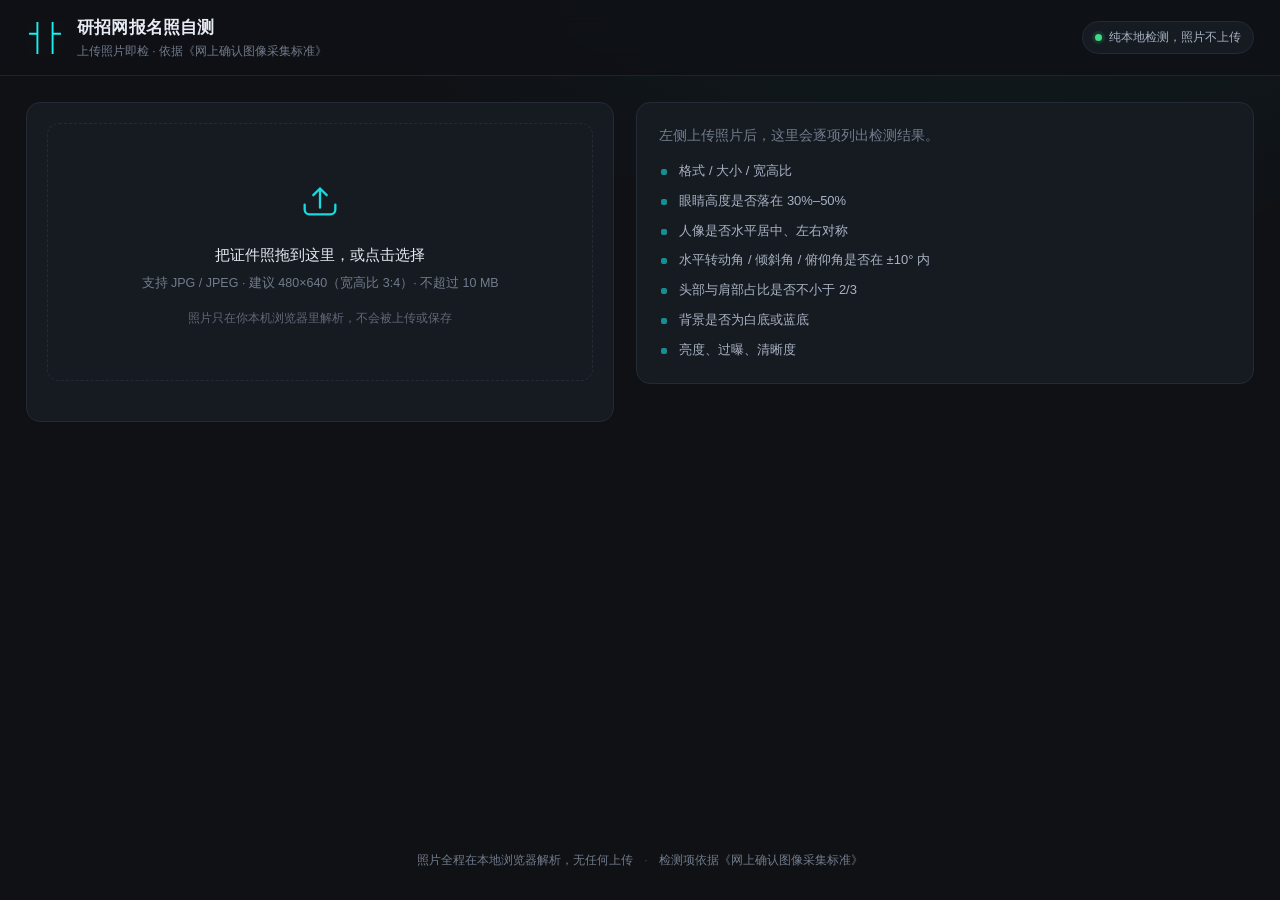
==== index.html @ 833f7c4b "研招网报名照自测：上传照片即检合规性 纯前端静态页面，照片不上传，全部在浏览器本地解析。  检测项： - 文件与规格：格式 jpg/jpeg、≤10MB、宽高比 3:4、分辨率建议 480×640 -" ====
<!DOCTYPE html>
<html lang="zh-CN">
<head>
<meta charset="UTF-8" />
<meta name="viewport" content="width=device-width, initial-scale=1.0" />
<title>研招网报名照自测 · 上传即检</title>
<meta name="description" content="上传考研网上确认证件照，本地自动检测是否符合研招网图像采集标准：宽高比、眼睛高度、人像居中、三轴角度、头肩占比、背景底色等。" />
<link rel="stylesheet" href="./assets/style.css?v=1" />
<link rel="icon" href="data:image/svg+xml,<svg xmlns='http://www.w3.org/2000/svg' viewBox='0 0 100 100'><rect width='100' height='100' rx='18' fill='%230F1115'/><g stroke='%231AEFF3' stroke-width='5'><line x1='30' y1='8' x2='30' y2='92'/><line x1='70' y1='8' x2='70' y2='92'/><line x1='8' y1='39' x2='30' y2='39'/><line x1='70' y1='39' x2='92' y2='39'/></g></svg>" />
</head>
<body>

<header class="topbar">
  <div class="topbar-inner">
    <div class="brand">
      <svg class="brand-mark" viewBox="0 0 100 100" aria-hidden="true">
        <rect width="100" height="100" rx="18" fill="#0F1115"/>
        <g stroke="#1AEFF3" stroke-width="5">
          <line x1="30" y1="8" x2="30" y2="92"/><line x1="70" y1="8" x2="70" y2="92"/>
          <line x1="8" y1="39" x2="30" y2="39"/><line x1="70" y1="39" x2="92" y2="39"/>
        </g>
      </svg>
      <div class="brand-text">
        <h1>研招网报名照自测</h1>
        <p>上传照片即检 · 依据《网上确认图像采集标准》</p>
      </div>
    </div>
    <div class="privacy-badge" title="所有计算都在你的浏览器里完成">
      <span class="dot"></span>纯本地检测，照片不上传
    </div>
  </div>
</header>

<main class="layout">

  <!-- ============ 左：上传 / 预览 ============ -->
  <section class="panel stage">

    <div id="dropzone" class="dropzone" tabindex="0" role="button" aria-label="上传照片">
      <input type="file" id="fileInput" accept="image/jpeg,image/jpg,.jpg,.jpeg" hidden />
      <svg class="dz-icon" viewBox="0 0 48 48" fill="none" aria-hidden="true">
        <path d="M24 33V13m0 0-7 7m7-7 7 7" stroke="currentColor" stroke-width="2.4" stroke-linecap="round" stroke-linejoin="round"/>
        <path d="M8 30v5a5 5 0 0 0 5 5h22a5 5 0 0 0 5-5v-5" stroke="currentColor" stroke-width="2.4" stroke-linecap="round"/>
      </svg>
      <p class="dz-title">把证件照拖到这里，或点击选择</p>
      <p class="dz-sub">支持 JPG / JPEG · 建议 480×640（宽高比 3:4）· 不超过 10 MB</p>
      <p class="dz-note">照片只在你本机浏览器里解析，不会被上传或保存</p>
    </div>

    <div id="previewWrap" class="preview-wrap" hidden>
      <div class="preview-canvas-box">
        <img id="previewImg" alt="待检测照片" />
        <canvas id="overlayCanvas"></canvas>
      </div>
      <div class="preview-tools">
        <label class="switch">
          <input type="checkbox" id="toggleGuides" checked />
          <span>显示参考线</span>
        </label>
        <label class="switch">
          <input type="checkbox" id="toggleLandmarks" checked />
          <span>显示关键点</span>
        </label>
        <button class="btn-ghost" id="resetBtn" type="button">换一张</button>
      </div>
      <p class="filename" id="fileName"></p>
      <ul class="legend">
        <li><i class="lg lg-h"></i>横线：眼睛高度基准线（39%，官方允许区间 30%–50% 的中值）</li>
        <li><i class="lg lg-v"></i>竖线：人像水平居中 / 左右对称参考（25% 与 75%）</li>
        <li><i class="lg lg-band"></i>底纹：官方允许的眼睛高度区间 30%–50%</li>
        <li><i class="lg lg-face"></i>虚线框与蓝线：检出面部范围与中轴</li>
      </ul>
    </div>

    <div id="loading" class="loading" hidden>
      <div class="spinner"></div>
      <p id="loadingText">正在加载人脸模型…</p>
    </div>

  </section>

  <!-- ============ 右：检测结果 ============ -->
  <section class="panel report">

    <div id="emptyState" class="empty-state">
      <p>左侧上传照片后，这里会逐项列出检测结果。</p>
      <ul class="checklist-preview">
        <li>格式 / 大小 / 宽高比</li>
        <li>眼睛高度是否落在 30%–50%</li>
        <li>人像是否水平居中、左右对称</li>
        <li>水平转动角 / 倾斜角 / 俯仰角是否在 ±10° 内</li>
        <li>头部与肩部占比是否不小于 2/3</li>
        <li>背景是否为白底或蓝底</li>
        <li>亮度、过曝、清晰度</li>
      </ul>
    </div>

    <div id="report" hidden>

      <div id="verdict" class="verdict">
        <div class="verdict-score"><span id="passCount">0</span><small>/<span id="totalCount">0</span></small></div>
        <div class="verdict-text">
          <strong id="verdictTitle">—</strong>
          <span id="verdictSub">—</span>
        </div>
      </div>

      <div id="failSummary" class="fail-summary" hidden></div>

      <div id="groups"></div>

      <p class="disclaimer">
        检测项依据公开的《网上确认图像采集标准》整理，宽高比、眼睛高度（30%–50%）、水平居中、
        三轴角度（±10°）、背景底色等为官方明文条款；头肩占比、亮度、清晰度为基于图像分析的估算值。
        三个角度由三维人脸模型解算，存在约 ±5° 的模型误差，数值接近阈值时建议人工复核。
        「不得化妆」「不得佩戴眼镜/美瞳」「近三个月内拍摄」「不得 PS 修图」等主观项无法自动判定，仍需自行核对。
        最终审核结果以报考点为准。
      </p>
    </div>

  </section>

</main>

<footer class="footer">
  <span>照片全程在本地浏览器解析，无任何上传</span>
  <span class="sep">·</span>
  <span>检测项依据《网上确认图像采集标准》</span>
</footer>

<script type="module" src="./assets/app.js?v=1"></script>
</body>
</html>
---- assets/style.css ----
/* ===================== 基础 ===================== */
:root{
  --bg:#0F1115;
  --bg-soft:#141821;
  --panel:#161A21;
  --panel-2:#1B2029;
  --line:#242B36;
  --line-soft:#1E242E;
  --text:#E7EBF3;
  --text-2:#A9B3C4;
  --text-3:#727C8C;
  --accent:#1AEFF3;
  --accent-dim:rgba(26,239,243,.13);
  --pass:#3DDC84;
  --pass-dim:rgba(61,220,132,.12);
  --fail:#FF5F5F;
  --fail-dim:rgba(255,95,95,.12);
  --warn:#FFB020;
  --warn-dim:rgba(255,176,32,.12);
  --info:#6BA8FF;
  --radius:14px;
  --mono:ui-monospace,SFMono-Regular,"SF Mono",Menlo,Consolas,monospace;
}

*{box-sizing:border-box;margin:0;padding:0}

/* 类选择器里的 display 会覆盖 UA 的 [hidden]{display:none}，这里强制兜底 */
[hidden]{display:none !important}

html{-webkit-text-size-adjust:100%}

body{
  background:
    radial-gradient(1100px 520px at 78% -8%, rgba(26,239,243,.055), transparent 62%),
    var(--bg);
  color:var(--text);
  font-family:-apple-system,BlinkMacSystemFont,"PingFang SC","Hiragino Sans GB","Microsoft YaHei","Segoe UI",Roboto,sans-serif;
  font-size:14px;
  line-height:1.6;
  min-height:100vh;
  display:flex;
  flex-direction:column;
}

/* ===================== 顶栏 ===================== */
.topbar{
  border-bottom:1px solid var(--line-soft);
  background:rgba(15,17,21,.86);
  backdrop-filter:blur(12px);
  position:sticky;top:0;z-index:20;
}
.topbar-inner{
  max-width:1400px;margin:0 auto;
  padding:14px 26px;
  display:flex;align-items:center;justify-content:space-between;gap:20px;
}
.brand{display:flex;align-items:center;gap:13px}
.brand-mark{width:38px;height:38px;flex:none;border-radius:10px}
.brand-text h1{font-size:17px;font-weight:650;letter-spacing:.2px}
.brand-text p{font-size:12px;color:var(--text-3);margin-top:1px}

.privacy-badge{
  display:flex;align-items:center;gap:7px;
  font-size:12px;color:var(--text-2);
  background:var(--panel);border:1px solid var(--line);
  padding:6px 12px;border-radius:999px;white-space:nowrap;
}
.privacy-badge .dot{
  width:7px;height:7px;border-radius:50%;background:var(--pass);
  box-shadow:0 0 0 3px var(--pass-dim);
}

/* ===================== 布局 ===================== */
.layout{
  flex:1;
  max-width:1400px;width:100%;margin:0 auto;
  padding:26px;
  display:grid;
  grid-template-columns:minmax(340px,1fr) minmax(400px,1.05fr);
  gap:22px;
  align-items:start;
}
@media (max-width:980px){
  .layout{grid-template-columns:1fr;padding:18px}
}

.panel{
  background:var(--panel);
  border:1px solid var(--line);
  border-radius:var(--radius);
}

/* ===================== 上传区 ===================== */
.stage{padding:20px;position:relative;min-height:320px}

.dropzone{
  border:1.5px dashed var(--line);
  border-radius:12px;
  padding:52px 24px;
  text-align:center;
  cursor:pointer;
  transition:border-color .18s,background .18s,transform .18s;
  outline:none;
}
.dropzone:hover,.dropzone:focus-visible{border-color:var(--accent);background:var(--accent-dim)}
.dropzone.dragover{border-color:var(--accent);background:var(--accent-dim);transform:scale(1.005)}
.dz-icon{width:46px;height:46px;color:var(--accent);opacity:.9;margin-bottom:14px}
.dz-title{font-size:15px;font-weight:560}
.dz-sub{font-size:12.5px;color:var(--text-3);margin-top:6px}
.dz-note{font-size:12px;color:var(--text-3);margin-top:16px;opacity:.8}

/* ===================== 预览 ===================== */
.preview-wrap{display:flex;flex-direction:column;gap:14px;align-items:center}
.preview-canvas-box{
  position:relative;
  line-height:0;
  border-radius:10px;
  overflow:hidden;
  box-shadow:0 12px 40px rgba(0,0,0,.5);
  max-width:100%;
}
.preview-canvas-box img{display:block;max-width:100%;max-height:62vh;height:auto;border-radius:10px}
.preview-canvas-box canvas{
  position:absolute;inset:0;width:100%;height:100%;
  pointer-events:none;border-radius:10px;
}
.preview-tools{display:flex;align-items:center;gap:18px;flex-wrap:wrap;justify-content:center}
.switch{display:flex;align-items:center;gap:7px;font-size:13px;color:var(--text-2);cursor:pointer;user-select:none}
.switch input{
  appearance:none;width:34px;height:19px;border-radius:999px;
  background:var(--line);position:relative;cursor:pointer;transition:background .18s;flex:none;
}
.switch input::after{
  content:"";position:absolute;top:2px;left:2px;width:15px;height:15px;border-radius:50%;
  background:#8B94A5;transition:transform .18s,background .18s;
}
.switch input:checked{background:var(--accent-dim);box-shadow:inset 0 0 0 1px rgba(26,239,243,.4)}
.switch input:checked::after{transform:translateX(15px);background:var(--accent)}

.btn-ghost{
  font:inherit;font-size:13px;color:var(--text-2);
  background:transparent;border:1px solid var(--line);
  padding:7px 16px;border-radius:9px;cursor:pointer;
  transition:.16s;
}
.btn-ghost:hover{color:var(--text);border-color:#3A4351;background:var(--panel-2)}
.filename{font-size:12px;color:var(--text-3);font-family:var(--mono);word-break:break-all;text-align:center}

.legend{
  list-style:none;width:100%;max-width:520px;
  display:flex;flex-direction:column;gap:7px;
  border-top:1px solid var(--line-soft);
  padding-top:14px;margin-top:2px;
}
.legend li{
  display:flex;align-items:flex-start;gap:9px;
  font-size:12px;color:var(--text-3);line-height:1.5;
}
.lg{width:15px;height:15px;flex:none;margin-top:2px;border-radius:4px}
.lg-h{background:linear-gradient(180deg,transparent 42%,var(--accent) 42%,var(--accent) 58%,transparent 58%)}
.lg-v{background:linear-gradient(90deg,transparent 42%,var(--accent) 42%,var(--accent) 58%,transparent 58%)}
.lg-band{background:rgba(26,239,243,.16);box-shadow:inset 0 0 0 1px rgba(26,239,243,.35)}
.lg-face{background:rgba(120,180,255,.18);box-shadow:inset 0 0 0 1px rgba(120,180,255,.5)}

/* ===================== 加载 ===================== */
.loading{
  position:absolute;inset:0;border-radius:var(--radius);
  background:rgba(22,26,33,.94);
  display:flex;flex-direction:column;align-items:center;justify-content:center;gap:16px;
  z-index:10;
}
.spinner{
  width:34px;height:34px;border-radius:50%;
  border:2.5px solid var(--line);border-top-color:var(--accent);
  animation:spin .8s linear infinite;
}
@keyframes spin{to{transform:rotate(360deg)}}
.loading p{font-size:13px;color:var(--text-2)}

/* ===================== 结果区 ===================== */
.report{padding:22px}
.empty-state{color:var(--text-3);font-size:13.5px}
.empty-state>p{margin-bottom:14px}
.checklist-preview{list-style:none;display:flex;flex-direction:column;gap:9px}
.checklist-preview li{
  padding-left:20px;position:relative;color:var(--text-2);font-size:13px;
}
.checklist-preview li::before{
  content:"";position:absolute;left:2px;top:8px;
  width:6px;height:6px;border-radius:2px;background:var(--accent);opacity:.55;
}

/* 结论卡 */
.verdict{
  display:flex;align-items:center;gap:18px;
  padding:18px 20px;border-radius:12px;
  background:var(--panel-2);border:1px solid var(--line);
  margin-bottom:16px;
}
.verdict.ok{background:linear-gradient(90deg,var(--pass-dim),transparent 70%);border-color:rgba(61,220,132,.3)}
.verdict.bad{background:linear-gradient(90deg,var(--fail-dim),transparent 70%);border-color:rgba(255,95,95,.3)}
.verdict.warn{background:linear-gradient(90deg,var(--warn-dim),transparent 70%);border-color:rgba(255,176,32,.3)}
.verdict-score{font-size:34px;font-weight:680;line-height:1;letter-spacing:-1px;font-variant-numeric:tabular-nums}
.verdict-score small{font-size:16px;font-weight:500;color:var(--text-3);margin-left:2px}
.verdict.ok .verdict-score{color:var(--pass)}
.verdict.bad .verdict-score{color:var(--fail)}
.verdict.warn .verdict-score{color:var(--warn)}
.verdict-text{display:flex;flex-direction:column;gap:3px;min-width:0}
.verdict-text strong{font-size:15.5px;font-weight:620}
.verdict-text span{font-size:12.5px;color:var(--text-2)}

.fail-summary{
  font-size:13px;color:var(--fail);
  background:var(--fail-dim);border:1px solid rgba(255,95,95,.22);
  border-radius:10px;padding:11px 15px;margin-bottom:16px;
}

/* 分组 */
.group{margin-bottom:20px}
.group:last-of-type{margin-bottom:8px}
.group-head{
  display:flex;align-items:center;gap:9px;
  font-size:12px;font-weight:600;letter-spacing:.6px;text-transform:uppercase;
  color:var(--text-3);margin-bottom:9px;
}
.group-head::after{content:"";flex:1;height:1px;background:var(--line-soft)}

.item{
  display:grid;
  grid-template-columns:20px 1fr auto;
  gap:11px;align-items:start;
  padding:11px 13px;border-radius:10px;
  border:1px solid transparent;
  transition:background .15s;
}
.item+.item{margin-top:3px}
.item:hover{background:var(--panel-2)}
.item-icon{
  width:18px;height:18px;border-radius:50%;flex:none;margin-top:2px;
  display:flex;align-items:center;justify-content:center;
  font-size:11px;font-weight:700;line-height:1;
}
.item.pass .item-icon{background:var(--pass-dim);color:var(--pass);box-shadow:inset 0 0 0 1px rgba(61,220,132,.35)}
.item.fail .item-icon{background:var(--fail-dim);color:var(--fail);box-shadow:inset 0 0 0 1px rgba(255,95,95,.35)}
.item.warn .item-icon{background:var(--warn-dim);color:var(--warn);box-shadow:inset 0 0 0 1px rgba(255,176,32,.35)}
.item.skip .item-icon{background:var(--panel-2);color:var(--text-3);box-shadow:inset 0 0 0 1px var(--line)}

.item-body{min-width:0}
.item-name{font-size:13.5px;font-weight:520;display:flex;align-items:center;gap:8px;flex-wrap:wrap}
.item-req{font-size:12px;color:var(--text-3);margin-top:3px}
.item-hint{font-size:12.5px;color:var(--warn);margin-top:5px;display:flex;gap:6px}
.item-hint::before{content:"!";flex:none;font-weight:700}
.item.fail .item-hint{color:var(--fail)}

.item-value{
  font-family:var(--mono);font-size:12.5px;
  padding:3px 9px;border-radius:7px;
  background:var(--panel-2);border:1px solid var(--line);
  color:var(--text-2);white-space:nowrap;font-variant-numeric:tabular-nums;
}
.item.pass .item-value{color:var(--pass);border-color:rgba(61,220,132,.28);background:var(--pass-dim)}
.item.fail .item-value{color:var(--fail);border-color:rgba(255,95,95,.28);background:var(--fail-dim)}
.item.warn .item-value{color:var(--warn);border-color:rgba(255,176,32,.28);background:var(--warn-dim)}

.disclaimer{
  font-size:12px;color:var(--text-3);line-height:1.75;
  border-top:1px solid var(--line-soft);
  padding-top:14px;margin-top:18px;
}

/* ===================== 页脚 ===================== */
.footer{
  text-align:center;font-size:12px;color:var(--text-3);
  padding:20px 26px 30px;
}
.footer .sep{margin:0 8px;opacity:.5}
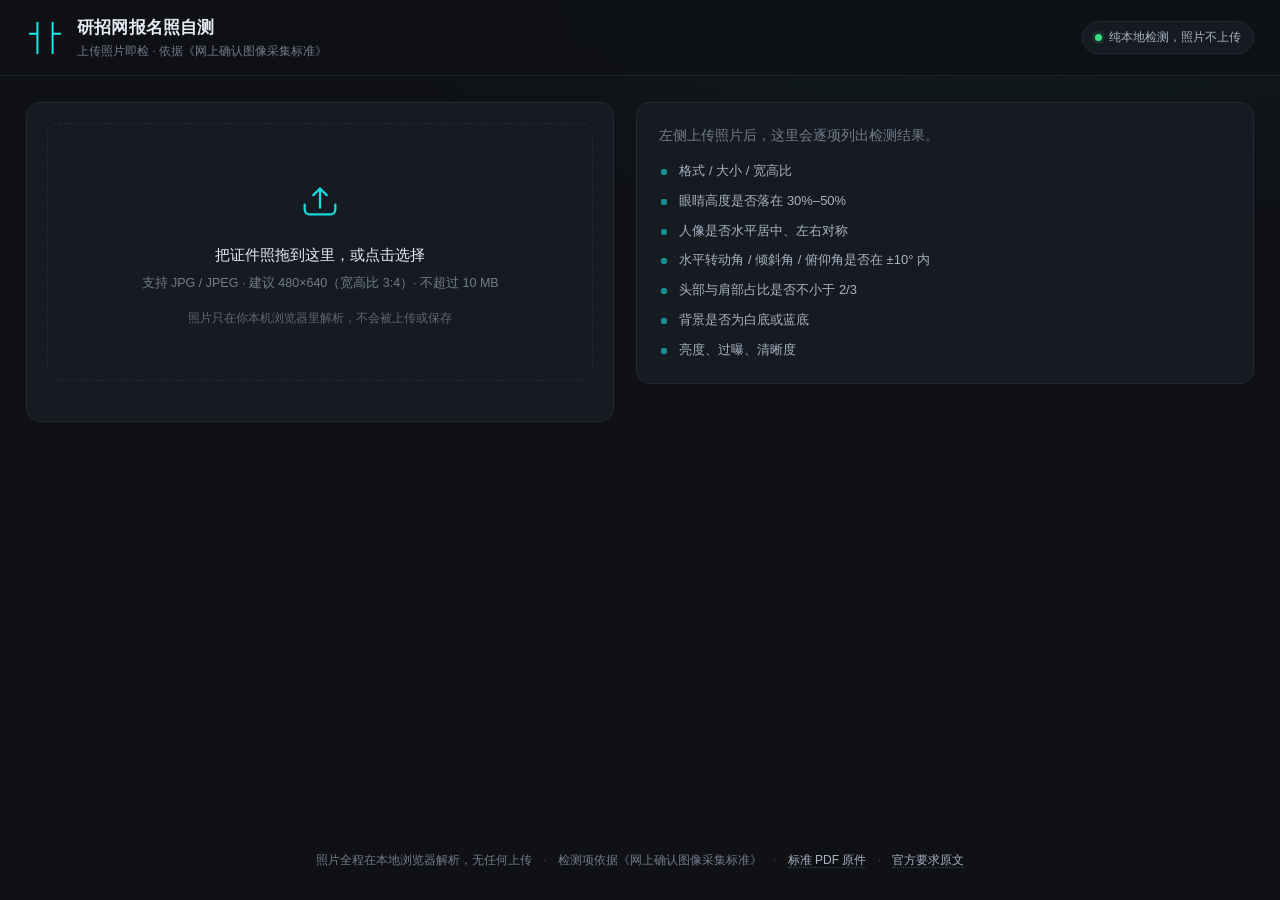
==== commit a5edf5dd: "加入官方要求原文（PDF + 网页版），并按 2027 新规收紧背景要求 - docs/网上确认图像采集标准.pdf：报考点官方标准扫描件原件 - docs/官方要求原文.html：网页版，含研招网「" ====
--- a/index.html
+++ b/index.html
@@ -5,7 +5,7 @@
 <meta name="viewport" content="width=device-width, initial-scale=1.0" />
 <title>研招网报名照自测 · 上传即检</title>
 <meta name="description" content="上传考研网上确认证件照，本地自动检测是否符合研招网图像采集标准：宽高比、眼睛高度、人像居中、三轴角度、头肩占比、背景底色等。" />
-<link rel="stylesheet" href="./assets/style.css?v=1" />
+<link rel="stylesheet" href="./assets/style.css?v=2" />
 <link rel="icon" href="data:image/svg+xml,<svg xmlns='http://www.w3.org/2000/svg' viewBox='0 0 100 100'><rect width='100' height='100' rx='18' fill='%230F1115'/><g stroke='%231AEFF3' stroke-width='5'><line x1='30' y1='8' x2='30' y2='92'/><line x1='70' y1='8' x2='70' y2='92'/><line x1='8' y1='39' x2='30' y2='39'/><line x1='70' y1='39' x2='92' y2='39'/></g></svg>" />
 </head>
 <body>
@@ -109,6 +109,16 @@
 
       <div id="groups"></div>
 
+      <div class="doc-links">
+        <span class="doc-links-label">官方要求原文</span>
+        <a href="./docs/网上确认图像采集标准.pdf" target="_blank" rel="noopener">
+          《网上确认图像采集标准》PDF
+        </a>
+        <a href="./docs/官方要求原文.html" target="_blank" rel="noopener">
+          研招网拍照要求 + 2027 新规
+        </a>
+      </div>
+
       <p class="disclaimer">
         检测项依据公开的《网上确认图像采集标准》整理，宽高比、眼睛高度（30%–50%）、水平居中、
         三轴角度（±10°）、背景底色等为官方明文条款；头肩占比、亮度、清晰度为基于图像分析的估算值。
@@ -126,8 +136,12 @@
   <span>照片全程在本地浏览器解析，无任何上传</span>
   <span class="sep">·</span>
   <span>检测项依据《网上确认图像采集标准》</span>
+  <span class="sep">·</span>
+  <a href="./docs/网上确认图像采集标准.pdf" target="_blank" rel="noopener">标准 PDF 原件</a>
+  <span class="sep">·</span>
+  <a href="./docs/官方要求原文.html">官方要求原文</a>
 </footer>
 
-<script type="module" src="./assets/app.js?v=1"></script>
+<script type="module" src="./assets/app.js?v=2"></script>
 </body>
 </html>
--- a/assets/style.css
+++ b/assets/style.css
@@ -262,6 +262,22 @@
 .item.fail .item-value{color:var(--fail);border-color:rgba(255,95,95,.28);background:var(--fail-dim)}
 .item.warn .item-value{color:var(--warn);border-color:rgba(255,176,32,.28);background:var(--warn-dim)}
 
+.doc-links{
+  display:flex;align-items:center;gap:10px;flex-wrap:wrap;
+  border-top:1px solid var(--line-soft);
+  padding-top:14px;margin-top:18px;
+}
+.doc-links-label{
+  font-size:12px;color:var(--text-3);
+  letter-spacing:.4px;
+}
+.doc-links a{
+  font-size:12.5px;color:var(--accent);text-decoration:none;
+  background:var(--accent-dim);border:1px solid rgba(26,239,243,.26);
+  padding:4px 11px;border-radius:8px;transition:.16s;white-space:nowrap;
+}
+.doc-links a:hover{background:rgba(26,239,243,.2)}
+
 .disclaimer{
   font-size:12px;color:var(--text-3);line-height:1.75;
   border-top:1px solid var(--line-soft);
@@ -274,3 +290,5 @@
   padding:20px 26px 30px;
 }
 .footer .sep{margin:0 8px;opacity:.5}
+.footer a{color:var(--text-2);text-decoration:none;border-bottom:1px dotted #3A4351;transition:.16s}
+.footer a:hover{color:var(--accent);border-bottom-color:var(--accent)}
